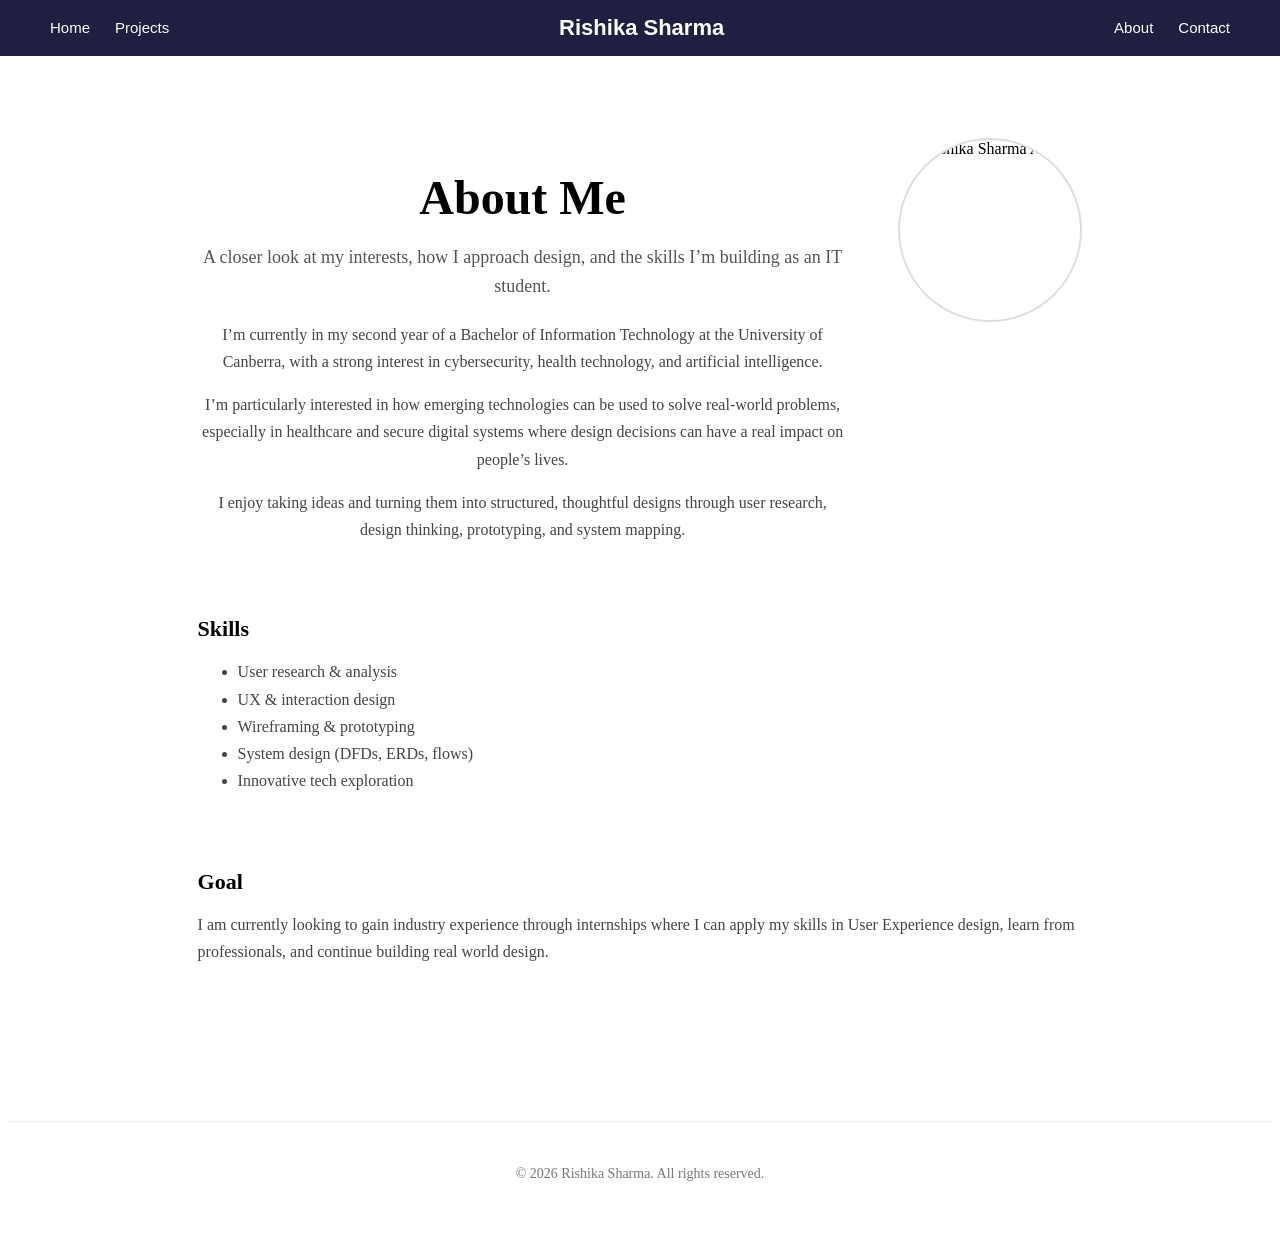
==== about.html @ ccf52f05 "Create about.html" ====
<!DOCTYPE html>
<html lang="en">
<head>
  <meta charset="UTF-8">
  <title>About</title>
  <link rel="stylesheet" href="about.css">
</head>

<body class="project-page">

<!-- NAVBAR -->
<nav class="navbar">
  <ul class="nav-left">
    <li><a href="index.html">Home</a></li>
    <li><a href="projects.html">Projects</a></li>
  </ul>

  <div class="logo">Rishika Sharma</div>

  <ul class="nav-right">
    <li><a href="about.html">About</a></li>
    <li><a href="contact.html">Contact</a></li>
  </ul>
</nav>

<!-- HERO -->
<header class="project-hero">

  <div class="about-hero">

    <div class="about-text">
      <h1>About Me</h1>

      <p class="subtitle">
        A closer look at my interests, how I approach design, and the skills I’m building as an IT student.
      </p>

      <p>
        I’m currently in my second year of a Bachelor of Information Technology at the University of Canberra, with a strong interest in cybersecurity, health technology, and artificial intelligence.
      </p>

      <p>
        I’m particularly interested in how emerging technologies can be used to solve real-world problems, especially in healthcare and secure digital systems where design decisions can have a real impact on people’s lives.
      </p>

      <p>
        I enjoy taking ideas and turning them into structured, thoughtful designs through user research, design thinking, prototyping, and system mapping.
      </p>
    </div>

    <img src="images/avatarmaker.png" alt="Rishika Sharma Avatar" class="avatar">

  </div>

</header>

<!-- OPTIONAL EXTRA SECTIONS -->
<section class="content">

  <div class="card">
    <h2>Skills</h2>
    <ul>
      <li>User research & analysis</li>
      <li>UX & interaction design</li>
      <li>Wireframing & prototyping</li>
      <li>System design (DFDs, ERDs, flows)</li>
      <li>Innovative tech exploration</li>
    </ul>
  </div>

  <div class="card">
    <h2>Goal</h2>
    <p>
      I am currently looking to gain industry experience through internships where I can apply
      my skills in User Experience design, learn from professionals, and continue building real world design.
    </p>
  </div>

</section>
<footer class="footer">
  <p>© 2026 Rishika Sharma. All rights reserved.</p>
</footer>

</body>
</html>
---- about.css ----
.about-hero {
  display: flex;
  justify-content: space-between;
  align-items: flex-start;
  gap: 40px;
  padding: 80px 15% 40px;
}

.about-text {
  flex: 1;
  max-width: 650px;
}

.about-text h1 {
  font-size: 48px;
  margin-bottom: 10px;
  font-weight: 600;
}

.about-text .subtitle {
  font-size: 18px;
  color: #555;
  line-height: 1.6;
  margin-bottom: 20px;
}

.about-text p {
  font-size: 16px;
  line-height: 1.7;
  color: #444;
  margin-bottom: 15px;
}

.avatar {
  width: 180px;
  height: 180px;
  border-radius: 50%;
  object-fit: cover;
  border: 2px solid #ddd;
  flex-shrink: 0;
  position: sticky;
  top: 100px;
}

.content {
  display: flex;
  flex-direction: column;
  gap: 40px;
  padding: 0 15% 80px;
}

.content .card {
  background: transparent;
  border: none;
  padding: 0;
}

.content h2 {
  font-size: 22px;
  margin-bottom: 10px;
  font-weight: 600;
}

.content p,
.content ul {
  font-size: 16px;
  line-height: 1.7;
  color: #444;
}

@media (max-width: 768px) {
  .about-hero {
    flex-direction: column;
    text-align: center;
  }

  .avatar {
    position: static;
    width: 140px;
    height: 140px;
    margin-top: 20px;
  }
}
.navbar {
  display: flex;
  justify-content: space-between;
  align-items: center;

  width: 100%;
  box-sizing: border-box;

  padding: 15px 50px;

  position: fixed;
  top: 0;
  left: 0;
  z-index: 100;
  background: #1F2041;
}

.nav-left,
.nav-right {
  list-style: none;
  display: flex;
  gap: 25px;
  margin: 0;
  padding: 0;
}

.navbar a {
  color: white;
  text-decoration: none;
  font-size: 15px;
  font-weight: 500;
  font-family: 'Space Grotesk', sans-serif;
}

.logo {
  font-size: 22px;
  font-weight: 700;
  font-family: 'Space Grotesk', sans-serif;
  color: white;
  white-space: nowrap;
}

.footer {
  text-align: center;
  padding: 30px 20px;
  margin-top: 60px;
  font-size: 14px;
  color: #777;
  border-top: 1px solid #eee;
}


.contact-form {
  display: flex;
  flex-direction: column;
  max-width: 500px;
}


.contact-form label {
  margin-top: 12px;
  font-size: 14px;
  font-weight: 500;
  color: #333;
}


.contact-form input,
.contact-form textarea {
  margin-top: 5px;
  padding: 10px;
  border: 1px solid #ddd;
  border-radius: 6px;
  font-family: inherit;
  font-size: 14px;
}


.contact-form button {
  margin-top: 20px;
  padding: 12px;
  border: none;
  background: #121230;
  color: white;
  border-radius: 6px;
  font-size: 14px;
  cursor: pointer;
  transition: 0.2s ease;
}

.contact-form button:hover {
  opacity: 0.8;
}

.project-hero {
  padding-top: 50px;
  text-align: center;
}
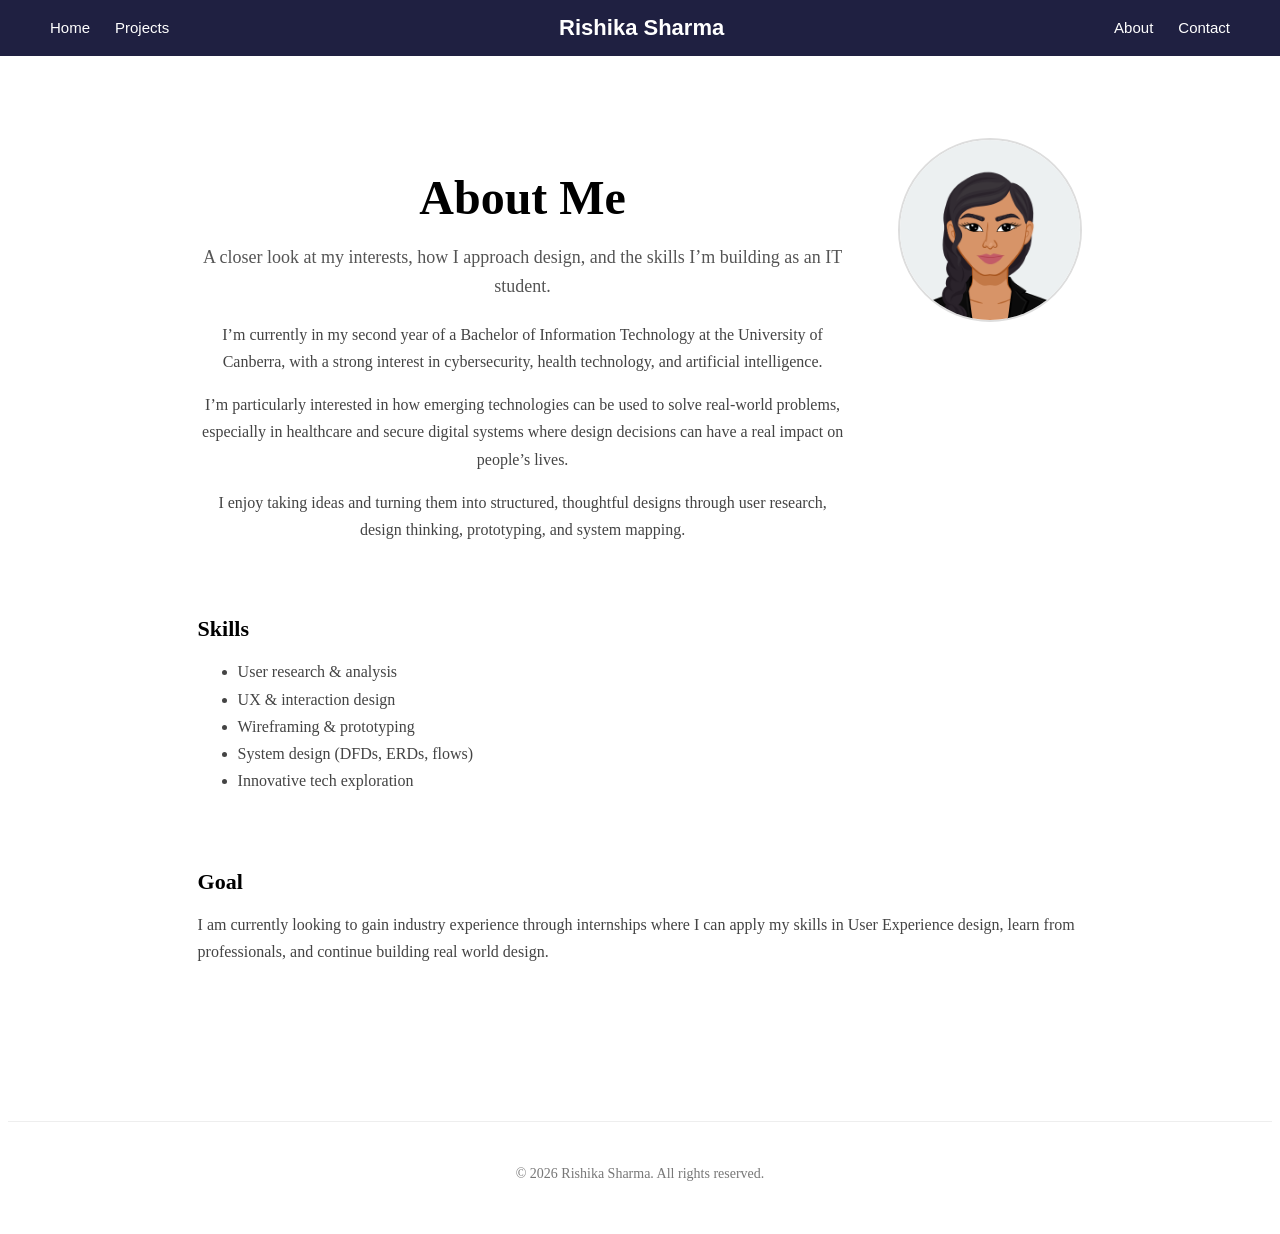
==== commit 751a880e: "Update about.html" ====
--- a/about.html
+++ b/about.html
@@ -48,7 +48,7 @@
       </p>
     </div>
 
-    <img src="images/avatarmaker.png" alt="Rishika Sharma Avatar" class="avatar">
+    <img src="images/AvatarMaker.png" alt="Rishika Sharma Avatar" class="avatar">
 
   </div>
 
